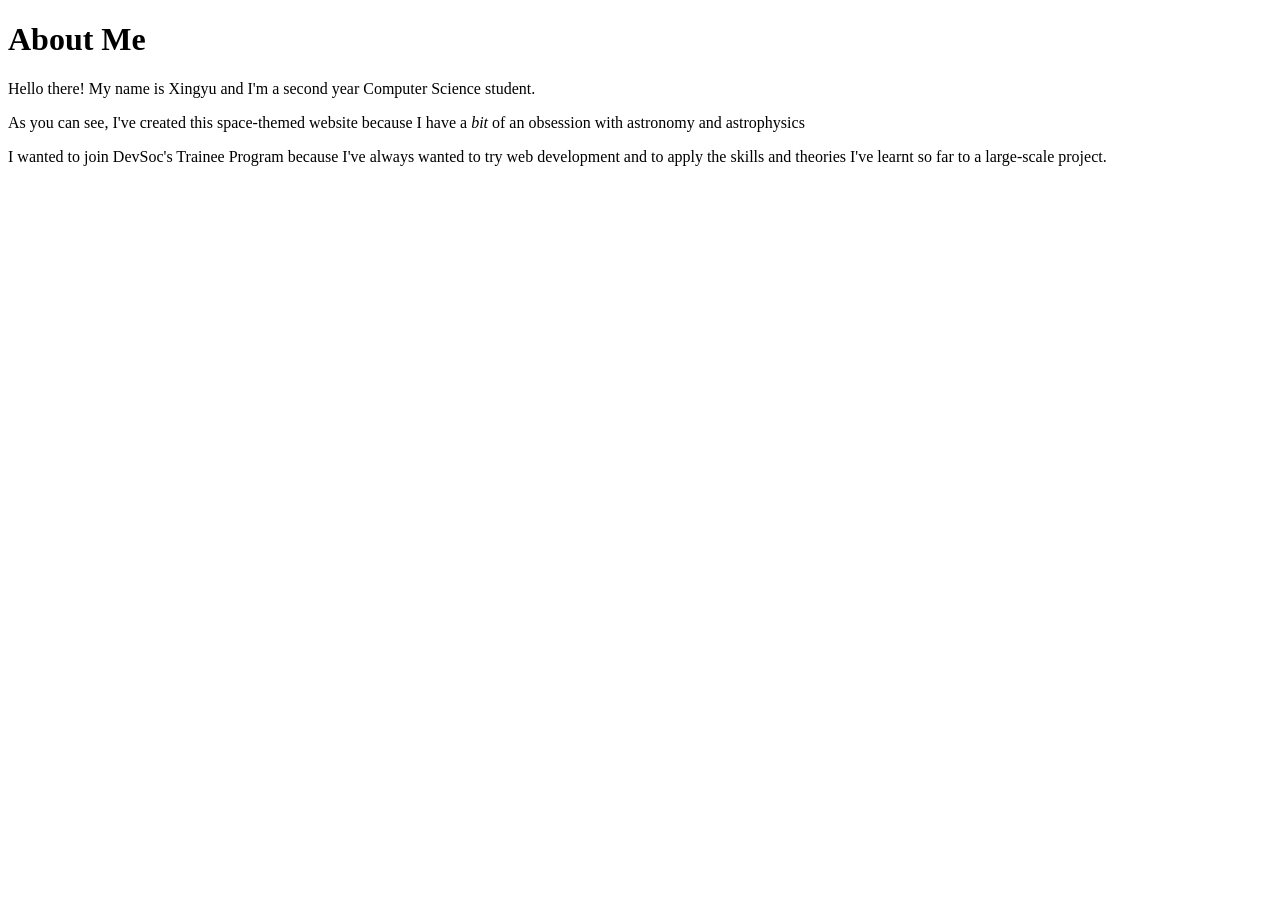
==== index.html @ b650365b "feat: implemented index html file" ====
<!DOCTYPE html>
<html lang="en">
<head>
    <meta charset="UTF-8">
    <meta name="viewport" content="width=device-width, initial-scale=1.0">
    <title>About Me</title>
</head>
<body>
    <h1>About Me</h1>
    <p>Hello there! My name is Xingyu and I'm a second year Computer Science student.</p>
    <p>As you can see, I've created this space-themed website because I have a <i>bit</i> of an obsession with astronomy and astrophysics</p>

    <p>I wanted to join DevSoc's Trainee Program because I've always wanted to try web development and to apply the skills and theories I've learnt so far to a large-scale project.</p>
</body>
</html>
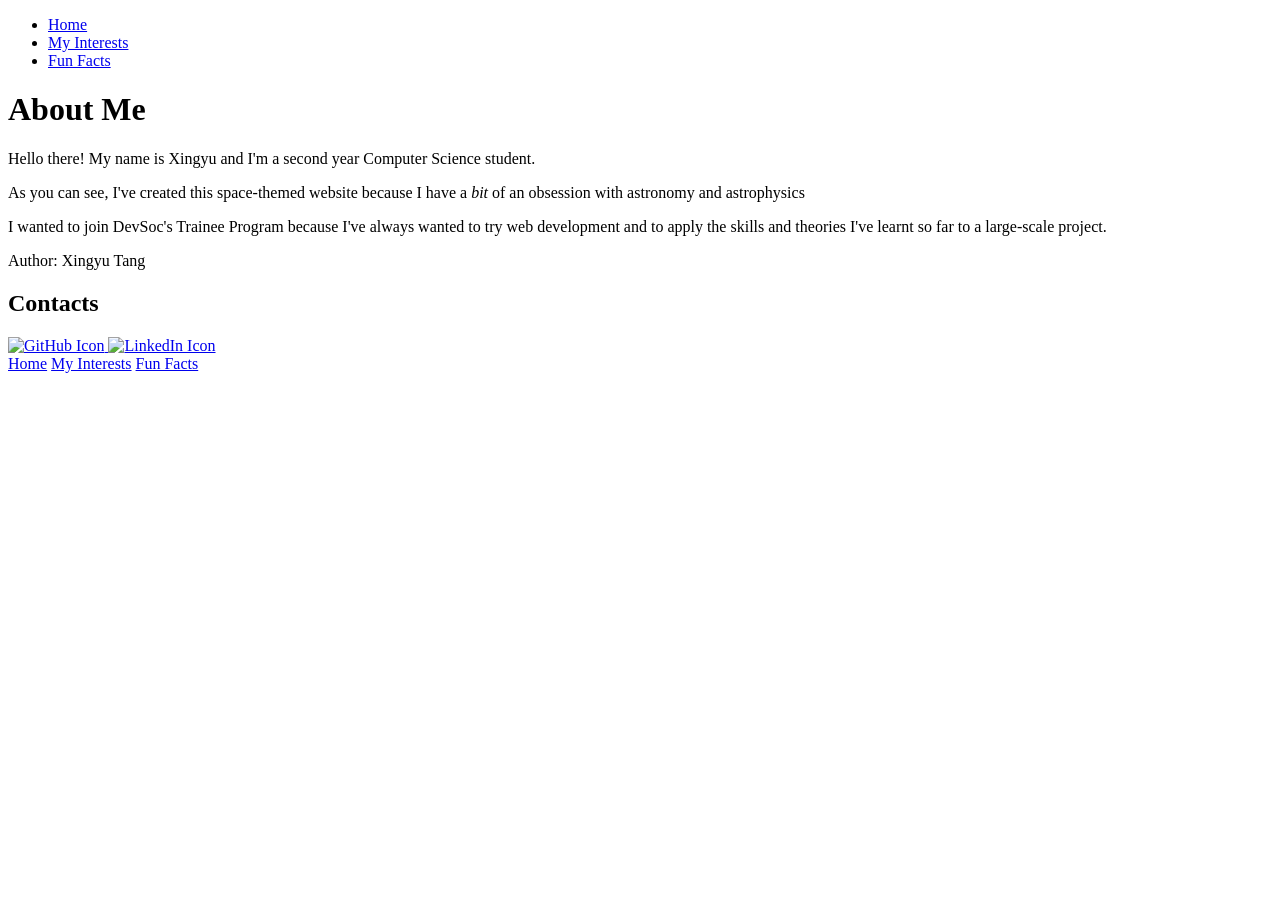
==== commit 2c23138f: "feat: implemented navbar and footer in HTML" ====
--- a/index.html
+++ b/index.html
@@ -6,10 +6,38 @@
     <title>About Me</title>
 </head>
 <body>
+    <nav aria-label="navbar">
+        <ul>
+            <li><a href="index.html" aria-current="page">Home</a></li>
+            <li><a href="interests.html">My Interests</a></li>
+            <li><a href="fun_facts.html">Fun Facts</a></li>
+        </ul>
+    </nav>
+
     <h1>About Me</h1>
+
     <p>Hello there! My name is Xingyu and I'm a second year Computer Science student.</p>
     <p>As you can see, I've created this space-themed website because I have a <i>bit</i> of an obsession with astronomy and astrophysics</p>
 
     <p>I wanted to join DevSoc's Trainee Program because I've always wanted to try web development and to apply the skills and theories I've learnt so far to a large-scale project.</p>
+
+    <footer>
+        <p>Author: Xingyu Tang</p>
+
+        <h2>Contacts</h2>
+        <a href="https://github.com/XingyuTang" target="_blank" rel="noopener noreferrer">
+            <img src="https://cdn.iconscout.com/icon/free/png-256/free-github-logo-icon-svg-download-png-8630395.png?f=webp" alt="GitHub Icon">
+        </a>
+
+        <a href="https://www.linkedin.com/in/xingyu-tang-265000395" target="_blank" rel="noopener noreferrer">
+            <img src="https://cdn-icons-png.flaticon.com/256/152/152815.png" alt="LinkedIn Icon">
+        </a>
+
+        <nav aria-label="footer nav">
+            <a href="index.html">Home</a>
+            <a href="interests.html">My Interests</a>
+            <a href="fun_facts.html">Fun Facts</a>
+        </nav>
+    </footer>
 </body>
 </html>
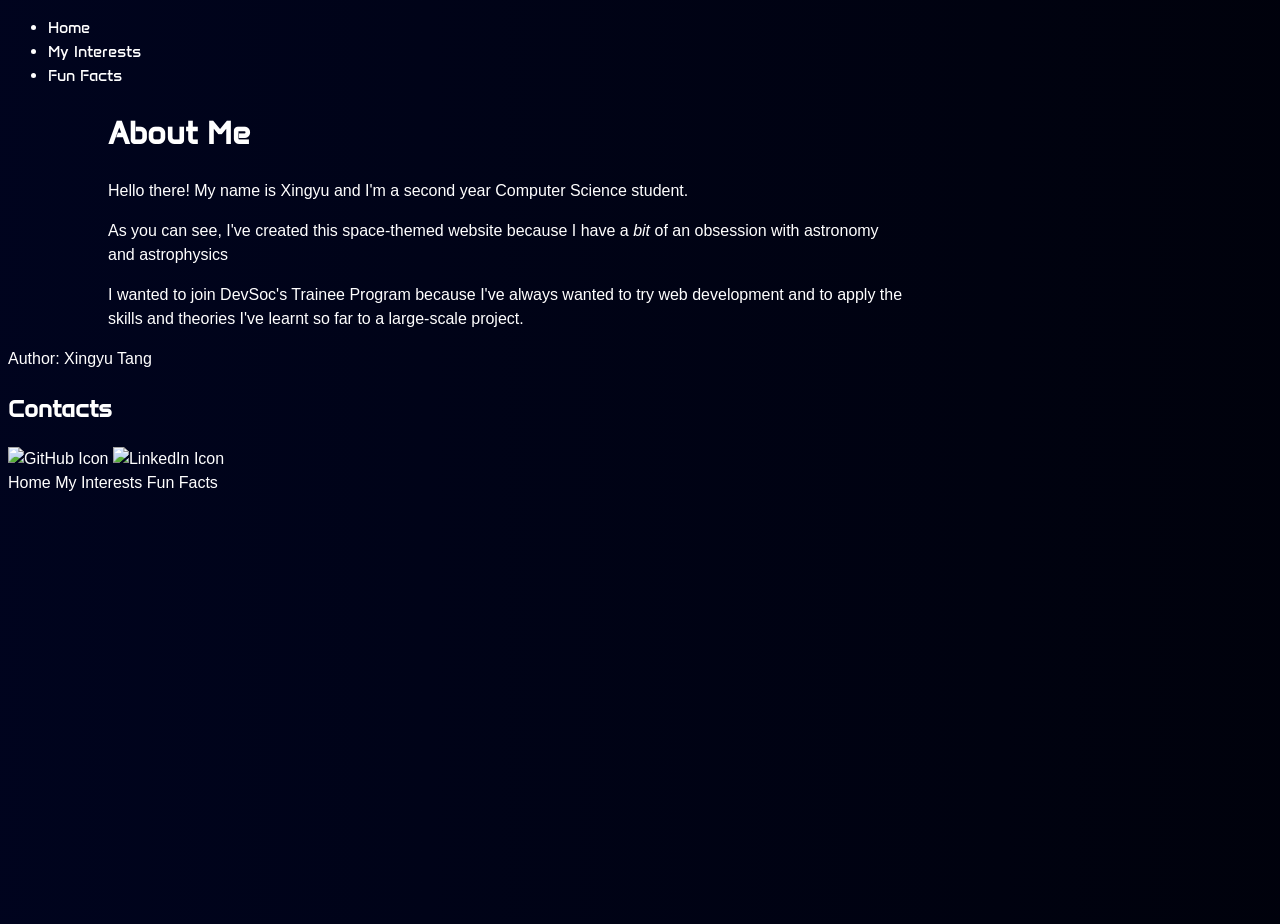
==== commit d2717451: "style: implemented basic global CSS styles" ====
--- a/index.html
+++ b/index.html
@@ -3,40 +3,49 @@
 <head>
     <meta charset="UTF-8">
     <meta name="viewport" content="width=device-width, initial-scale=1.0">
+
+    <link rel="stylesheet" href="style.css">
+
+    <link rel="preconnect" href="https://fonts.googleapis.com">
+    <link rel="preconnect" href="https://fonts.gstatic.com" crossorigin>
+    <link href="https://fonts.googleapis.com/css2?family=Anta&display=swap" rel="stylesheet">
+
     <title>About Me</title>
 </head>
 <body>
-    <nav aria-label="navbar">
+    <nav class="navbar" aria-label="navbar">
         <ul>
-            <li><a href="index.html" aria-current="page">Home</a></li>
-            <li><a href="interests.html">My Interests</a></li>
-            <li><a href="fun_facts.html">Fun Facts</a></li>
+            <li><a class="nav-link" href="index.html" aria-current="page">Home</a></li>
+            <li><a class="nav-link" href="interests.html">My Interests</a></li>
+            <li><a class="nav-link" href="fun-facts.html">Fun Facts</a></li>
         </ul>
     </nav>
 
-    <h1>About Me</h1>
+    <main>
+        <h1>About Me</h1>
 
-    <p>Hello there! My name is Xingyu and I'm a second year Computer Science student.</p>
-    <p>As you can see, I've created this space-themed website because I have a <i>bit</i> of an obsession with astronomy and astrophysics</p>
+        <p>Hello there! My name is Xingyu and I'm a second year Computer Science student.</p>
+        <p>As you can see, I've created this space-themed website because I have a <i>bit</i> of an obsession with astronomy and astrophysics</p>
 
-    <p>I wanted to join DevSoc's Trainee Program because I've always wanted to try web development and to apply the skills and theories I've learnt so far to a large-scale project.</p>
+        <p>I wanted to join DevSoc's Trainee Program because I've always wanted to try web development and to apply the skills and theories I've learnt so far to a large-scale project.</p>
+    </main>
 
     <footer>
         <p>Author: Xingyu Tang</p>
 
         <h2>Contacts</h2>
-        <a href="https://github.com/XingyuTang" target="_blank" rel="noopener noreferrer">
-            <img src="https://cdn.iconscout.com/icon/free/png-256/free-github-logo-icon-svg-download-png-8630395.png?f=webp" alt="GitHub Icon">
+        <a class="nav-link" href="https://github.com/XingyuTang" target="_blank" rel="noopener noreferrer">
+            <img src="https://uxwing.com/wp-content/themes/uxwing/download/brands-and-social-media/github-white-icon.png" alt="GitHub Icon">
         </a>
 
-        <a href="https://www.linkedin.com/in/xingyu-tang-265000395" target="_blank" rel="noopener noreferrer">
-            <img src="https://cdn-icons-png.flaticon.com/256/152/152815.png" alt="LinkedIn Icon">
+        <a class="nav-link" href="https://www.linkedin.com/in/xingyu-tang-265000395" target="_blank" rel="noopener noreferrer">
+            <img class="icon" src="https://www.iconpacks.net/icons/1/free-linkedin-icon-112-thumb.png" alt="LinkedIn Icon">
         </a>
 
-        <nav aria-label="footer nav">
-            <a href="index.html">Home</a>
-            <a href="interests.html">My Interests</a>
-            <a href="fun_facts.html">Fun Facts</a>
+        <nav aria-label="footer-nav">
+            <a class="nav-link" href="index.html">Home</a>
+            <a class="nav-link" href="interests.html">My Interests</a>
+            <a class="nav-link" href="fun-facts.html">Fun Facts</a>
         </nav>
     </footer>
 </body>
--- a/style.css
+++ b/style.css
@@ -0,0 +1,51 @@
+:root {
+	--text-colour: white;
+	--background-colour: black;
+
+	--heading-font: "Anta", sans-serif;
+	--body-font: Verdana, Geneva, Tahoma, sans-serif;
+}
+
+/* Global */
+
+* {
+	box-sizing: border-box;
+}
+
+body {
+	font-family: var(--body-font);
+  	color: var(--text-colour);
+	line-height: 1.5;
+	width: min(90%, 900px);
+	
+	background-image: 
+		linear-gradient(
+			to right,
+			rgba(0, 5, 40, 0.75), 
+			rgba(0, 5, 40, 0.3)
+		), 
+		url("https://cdn.mos.cms.futurecdn.net/q4ajDUnffbMhw6P8v87Aug.jpg");
+	background-repeat: no-repeat;
+	background-size: cover;
+	background-position: 25% 50%;
+	background-color: var(--background-colour);
+
+	min-height: 100vh;
+	min-height: 100dvh;
+}
+
+main {
+	margin-left: 100px;
+}
+
+h1, h2, h3, h4, h5, h6, .navbar {
+  	font-family: var(--heading-font);
+}
+
+a {
+	color: inherit
+}
+
+.nav-link {
+	text-decoration: none;
+}
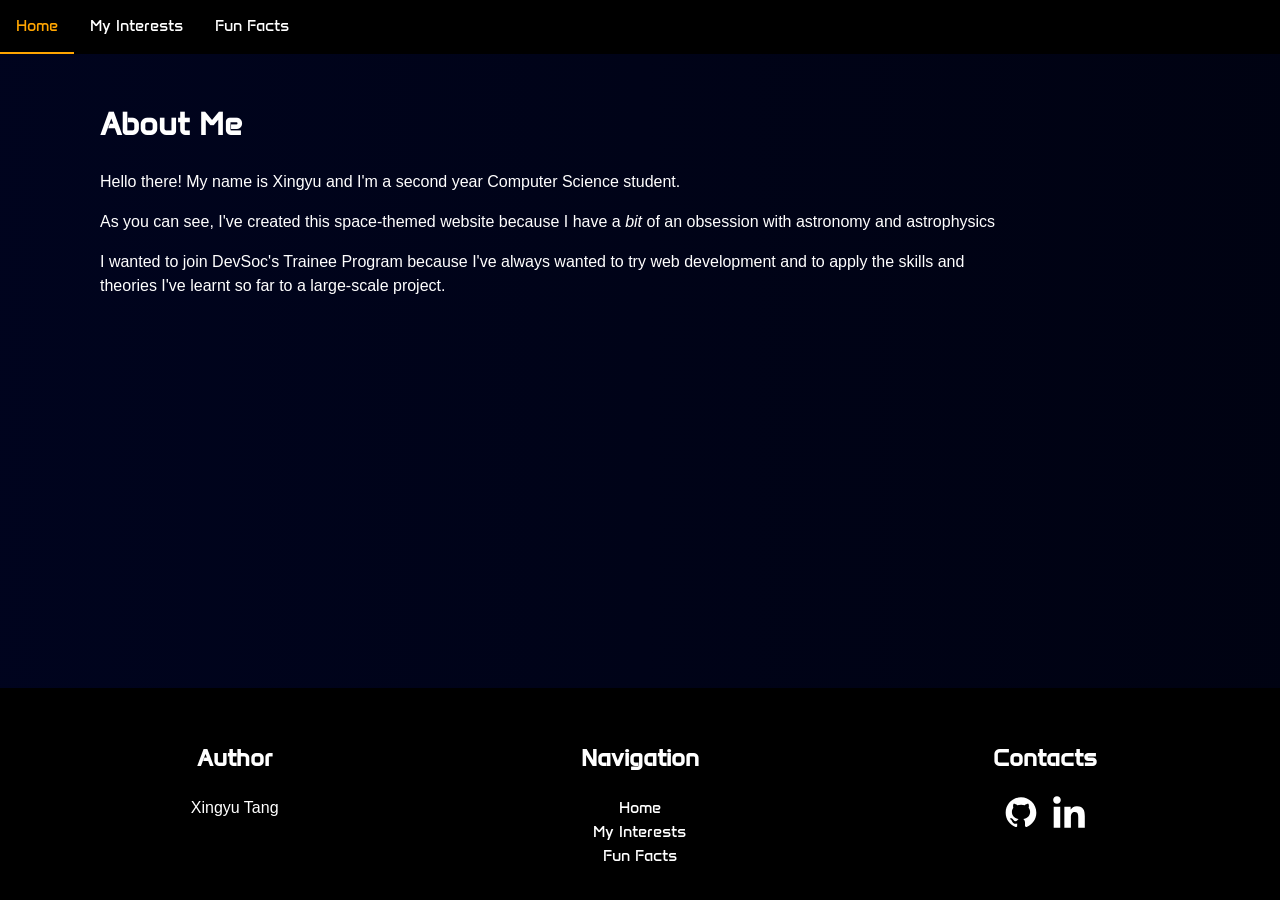
==== commit c2517d3c: "style: completed styling for footer" ====
--- a/index.html
+++ b/index.html
@@ -31,22 +31,43 @@
     </main>
 
     <footer>
-        <p>Author: Xingyu Tang</p>
+        <div class="footer-section">
+            <h2>Author</h2>
+            <p>Xingyu Tang</p>
+        </div>
 
-        <h2>Contacts</h2>
-        <a class="nav-link" href="https://github.com/XingyuTang" target="_blank" rel="noopener noreferrer">
-            <img src="https://uxwing.com/wp-content/themes/uxwing/download/brands-and-social-media/github-white-icon.png" alt="GitHub Icon">
-        </a>
+        <div class="footer-section">
+            <h2>Navigation</h2>
 
-        <a class="nav-link" href="https://www.linkedin.com/in/xingyu-tang-265000395" target="_blank" rel="noopener noreferrer">
-            <img class="icon" src="https://www.iconpacks.net/icons/1/free-linkedin-icon-112-thumb.png" alt="LinkedIn Icon">
-        </a>
+            <nav class="footer-nav" aria-label="footer-nav">
+                <ul>
+                    <li><a class="nav-link" href="index.html" aria-current="page">Home</a></li>
+                    <li><a class="nav-link" href="interests.html">My Interests</a></li>
+                    <li><a class="nav-link" href="fun-facts.html">Fun Facts</a></li>
+                </ul>
+            </nav>
+        </div>
 
-        <nav aria-label="footer-nav">
-            <a class="nav-link" href="index.html">Home</a>
-            <a class="nav-link" href="interests.html">My Interests</a>
-            <a class="nav-link" href="fun-facts.html">Fun Facts</a>
-        </nav>
+        <div class="footer-section">
+            <h2>Contacts</h2>
+
+            <div class="icons">
+                <a href="https://github.com/XingyuTang" target="_blank" rel="noopener noreferrer">
+                    <svg class="icon" xmlns="http://www.w3.org/2000/svg" width="32" height="32" viewBox="0 0 24 24">
+                        <path d="M10.226 17.284c-2.965-.36-5.054-2.493-5.054-5.256 0-1.123.404-2.336 1.078-3.144-.292-.741-.247-2.314.09-2.965.898-.112 2.111.36 2.83 1.01.853-.269 1.752-.404 2.853-.404 1.1 0 1.999.135 2.807.382.696-.629 1.932-1.1 2.83-.988.315.606.36 2.179.067 2.942.72.854 1.101 2 1.101 3.167 0 2.763-2.089 4.852-5.098 5.234.763.494 1.28 1.572 1.28 2.807v2.336c0 .674.561 1.056 1.235.786 4.066-1.55 7.255-5.615 7.255-10.646C23.5 6.188 18.334 1 11.978 1 5.62 1 .5 6.188.5 12.545c0 4.986 3.167 9.12 7.435 10.669.606.225 1.19-.18 1.19-.786V20.63a2.9 2.9 0 0 1-1.078.224c-1.483 0-2.359-.808-2.987-2.313-.247-.607-.517-.966-1.034-1.033-.27-.023-.359-.135-.359-.27 0-.27.45-.471.898-.471.652 0 1.213.404 1.797 1.235.45.651.921.943 1.483.943.561 0 .92-.202 1.437-.719.382-.381.674-.718.944-.943"/>
+                    </svg>
+                </a>
+
+                <a href="https://www.linkedin.com/in/xingyu-tang-265000395" target="_blank" rel="noopener noreferrer">
+                    <svg class="icon" xmlns="http://www.w3.org/2000/svg" xmlns:xlink="http://www.w3.org/1999/xlink" version="1.1" width="256" height="256" viewBox="0 0 256 256" xml:space="preserve">
+                        <g transform="translate(1.4065934065934016 1.4065934065934016) scale(2.81 2.81)">
+                            <path d="M 1.48 29.91 h 18.657 v 60.01 H 1.48 V 29.91 z M 10.809 0.08 c 5.963 0 10.809 4.846 10.809 10.819 c 0 5.967 -4.846 10.813 -10.809 10.813 C 4.832 21.712 0 16.866 0 10.899 C 0 4.926 4.832 0.08 10.809 0.08" transform=" matrix(1 0 0 1 0 0) "/>
+                            <path d="M 31.835 29.91 h 17.89 v 8.206 h 0.255 c 2.49 -4.72 8.576 -9.692 17.647 -9.692 C 86.514 28.424 90 40.849 90 57.007 V 89.92 H 71.357 V 60.737 c 0 -6.961 -0.121 -15.912 -9.692 -15.912 c -9.706 0 -11.187 7.587 -11.187 15.412 V 89.92 H 31.835 V 29.91 z" transform=" matrix(1 0 0 1 0 0) "/>
+                        </g>
+                    </svg>
+                </a>
+            </div>
+        </div>
     </footer>
 </body>
 </html>
--- a/style.css
+++ b/style.css
@@ -4,19 +4,24 @@
 
 	--heading-font: "Anta", sans-serif;
 	--body-font: Verdana, Geneva, Tahoma, sans-serif;
+
+	--accent-colour: orange;
 }
 
 /* Global */
-
 * {
 	box-sizing: border-box;
+}
+
+html, body {
+	margin: 0px;
+	padding: 0px;
 }
 
 body {
 	font-family: var(--body-font);
   	color: var(--text-colour);
 	line-height: 1.5;
-	width: min(90%, 900px);
 	
 	background-image: 
 		linear-gradient(
@@ -26,16 +31,22 @@
 		), 
 		url("https://cdn.mos.cms.futurecdn.net/q4ajDUnffbMhw6P8v87Aug.jpg");
 	background-repeat: no-repeat;
-	background-size: cover;
-	background-position: 25% 50%;
+	background-size: 150%;
+	background-position-y: 20%;
 	background-color: var(--background-colour);
 
 	min-height: 100vh;
 	min-height: 100dvh;
+
+	display: flex;
+	flex-direction: column;
 }
 
 main {
 	margin-left: 100px;
+	margin-top: 25px;
+	width: min(90%, 900px);
+	flex: 1;
 }
 
 h1, h2, h3, h4, h5, h6, .navbar {
@@ -46,6 +57,84 @@
 	color: inherit
 }
 
+/* Nav - applies to both navbar and footer */
 .nav-link {
 	text-decoration: none;
+}
+
+nav ul {
+	list-style-type: none;
+	padding: 0;
+	margin: 0;
+}
+
+/* Navbar */
+.navbar {
+	width: 100%;
+}
+
+.navbar ul {
+	list-style-type: none;
+
+	margin: 0px;
+	padding: 0px;
+
+	background-color: var(--background-colour);
+
+	display: flex;
+}
+
+.navbar a {
+	display: block;
+	padding: 14px 16px;
+	text-decoration: none;
+}
+
+.navbar a:hover {
+  	background-color: #333333;
+}
+
+.navbar a[aria-current = "page"] {
+    color: var(--accent-colour);
+    border-bottom: 2px solid var(--accent-colour);
+}
+
+/* Footer */
+footer {
+	display: grid;
+	grid-template-columns: repeat(3, 1fr);
+	padding: 2rem;
+	background-color: var(--background-colour);
+}
+
+.footer-section {
+	text-align: center;
+}
+
+.icon {
+    fill: white;
+	width: 32px;
+	height: 32px;
+}
+
+.icons {
+	display: flex;
+	justify-content: center;
+	gap: 1rem;
+}
+
+.footer-nav a {
+	font-family: var(--heading-font);
+}
+
+.footer-nav a:hover{
+  	color: var(--accent-colour);
+}
+
+.icon:hover {
+	fill: var(--accent-colour);
+}
+
+.navbar .nav-link, .icon {
+	display: block;
 }
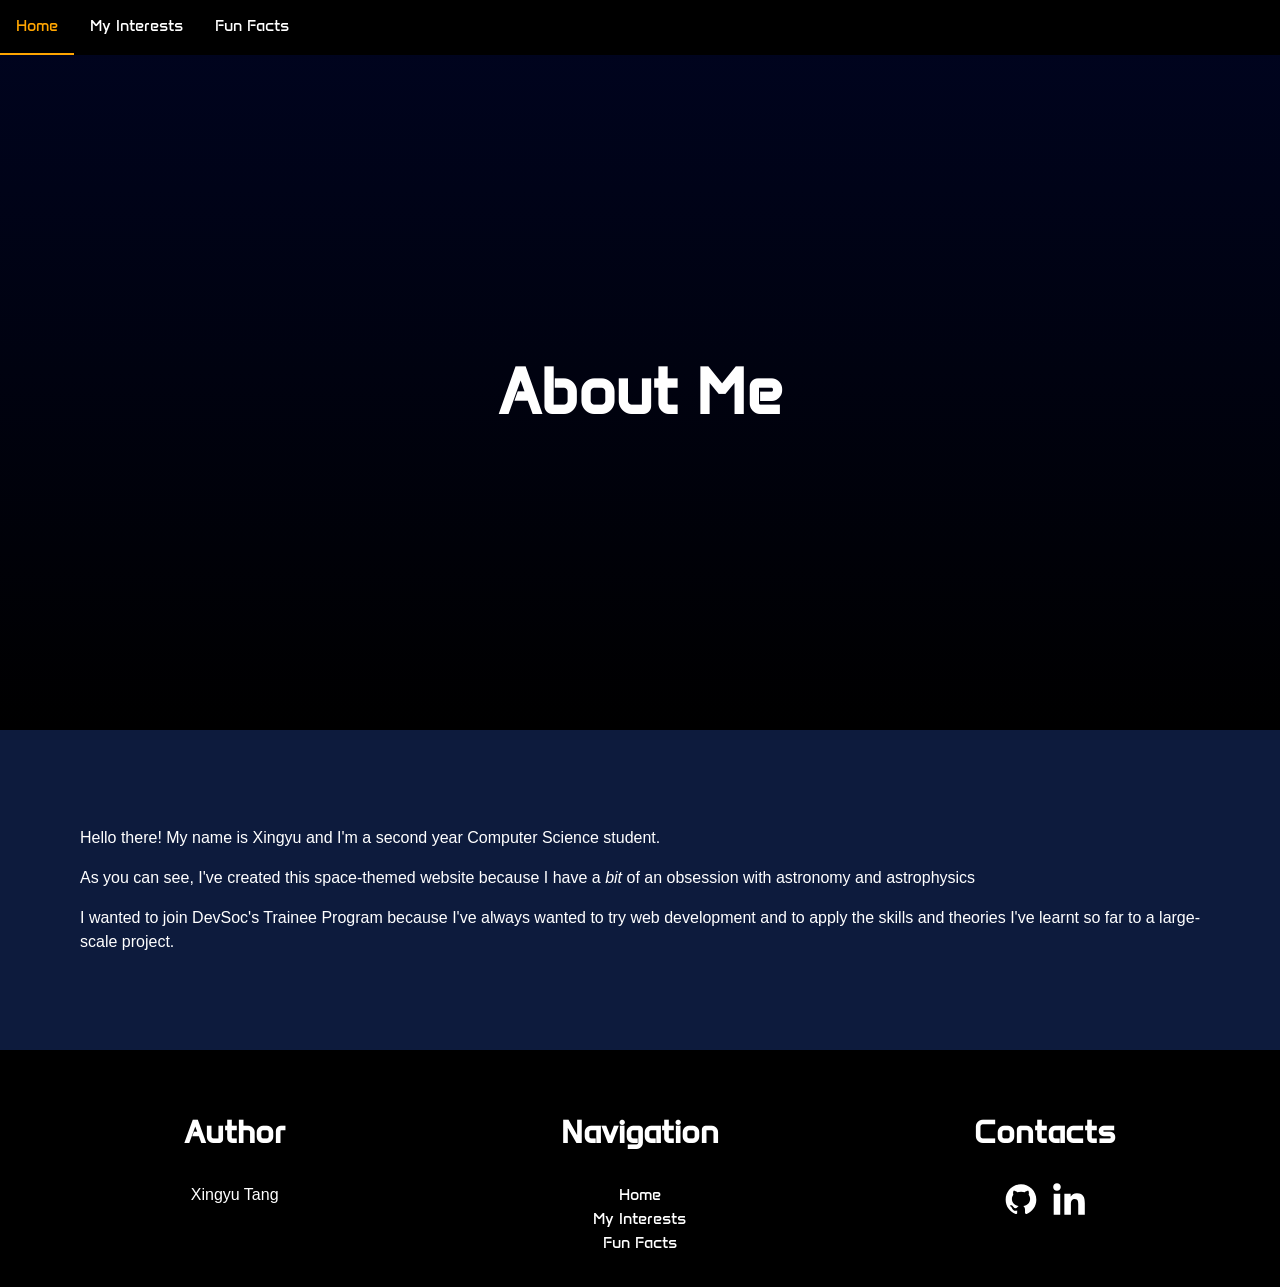
==== commit b6cf6693: "style: updated favicon for all web pages" ====
--- a/index.html
+++ b/index.html
@@ -11,6 +11,7 @@
     <link href="https://fonts.googleapis.com/css2?family=Anta&display=swap" rel="stylesheet">
 
     <title>About Me</title>
+    <link rel="icon" href="favicon.png" type="image/png">
 </head>
 <body>
     <nav class="navbar" aria-label="navbar">
@@ -22,12 +23,16 @@
     </nav>
 
     <main>
-        <h1>About Me</h1>
+        <section class="hero">
+            <h1>About Me</h1>
+        </section>
 
-        <p>Hello there! My name is Xingyu and I'm a second year Computer Science student.</p>
-        <p>As you can see, I've created this space-themed website because I have a <i>bit</i> of an obsession with astronomy and astrophysics</p>
+        <section class="content">
+            <p>Hello there! My name is Xingyu and I'm a second year Computer Science student.</p>
+            <p>As you can see, I've created this space-themed website because I have a <i>bit</i> of an obsession with astronomy and astrophysics</p>
 
-        <p>I wanted to join DevSoc's Trainee Program because I've always wanted to try web development and to apply the skills and theories I've learnt so far to a large-scale project.</p>
+            <p>I wanted to join DevSoc's Trainee Program because I've always wanted to try web development and to apply the skills and theories I've learnt so far to a large-scale project.</p>
+        </section>
     </main>
 
     <footer>
--- a/style.css
+++ b/style.css
@@ -1,11 +1,12 @@
 :root {
-	--text-colour: white;
+	--default-colour: white;
 	--background-colour: black;
+	--content-background-colour: #0D1B3D;
+	--accent-colour: orange;
+	--navbar-hover-colour: #333333;
 
 	--heading-font: "Anta", sans-serif;
 	--body-font: Verdana, Geneva, Tahoma, sans-serif;
-
-	--accent-colour: orange;
 }
 
 /* Global */
@@ -20,41 +21,77 @@
 
 body {
 	font-family: var(--body-font);
-  	color: var(--text-colour);
+  	color: var(--default-colour);
 	line-height: 1.5;
-	
+
+	background-color: var(--background-colour);
+}
+
+main {
+	flex: 1;
+}
+
+.hero {
 	background-image: 
 		linear-gradient(
-			to right,
 			rgba(0, 5, 40, 0.75), 
-			rgba(0, 5, 40, 0.3)
+			rgba(0, 5, 40, 0)
 		), 
 		url("https://cdn.mos.cms.futurecdn.net/q4ajDUnffbMhw6P8v87Aug.jpg");
 	background-repeat: no-repeat;
-	background-size: 150%;
-	background-position-y: 20%;
-	background-color: var(--background-colour);
+	background-size: cover;
 
-	min-height: 100vh;
-	min-height: 100dvh;
+	min-height: 75vh;
+	min-height: 75dvh;
 
 	display: flex;
 	flex-direction: column;
+	justify-content: center;
+	align-items: center;
+
+	text-align: center;
 }
 
-main {
-	margin-left: 100px;
-	margin-top: 25px;
-	width: min(90%, 900px);
-	flex: 1;
+.content {
+	padding: 5rem;
+	background-color: var(--content-background-colour);
 }
 
 h1, h2, h3, h4, h5, h6, .navbar {
   	font-family: var(--heading-font);
 }
 
+h1 {
+	font-size: 4rem;
+}
+
+h2 {
+	font-size: 2rem;
+}
+
+/* Content */
+.content h2 {
+	margin: 0;
+	padding: 0;
+}
+
 a {
 	color: inherit
+}
+
+.content-section {
+	padding-bottom: 3rem;
+}
+
+img {
+	display: block;
+
+	width: 50%;
+	max-width: 100%;
+	height: auto;
+
+	margin: auto;
+	margin-top: 5rem;
 }
 
 /* Nav - applies to both navbar and footer */
@@ -76,8 +113,8 @@
 .navbar ul {
 	list-style-type: none;
 
-	margin: 0px;
-	padding: 0px;
+	margin: 0;
+	padding: 0;
 
 	background-color: var(--background-colour);
 
@@ -86,12 +123,12 @@
 
 .navbar a {
 	display: block;
-	padding: 14px 16px;
+	padding: 0.9rem 1rem;
 	text-decoration: none;
 }
 
 .navbar a:hover {
-  	background-color: #333333;
+  	background-color: var(--navbar-hover-colour);
 }
 
 .navbar a[aria-current = "page"] {
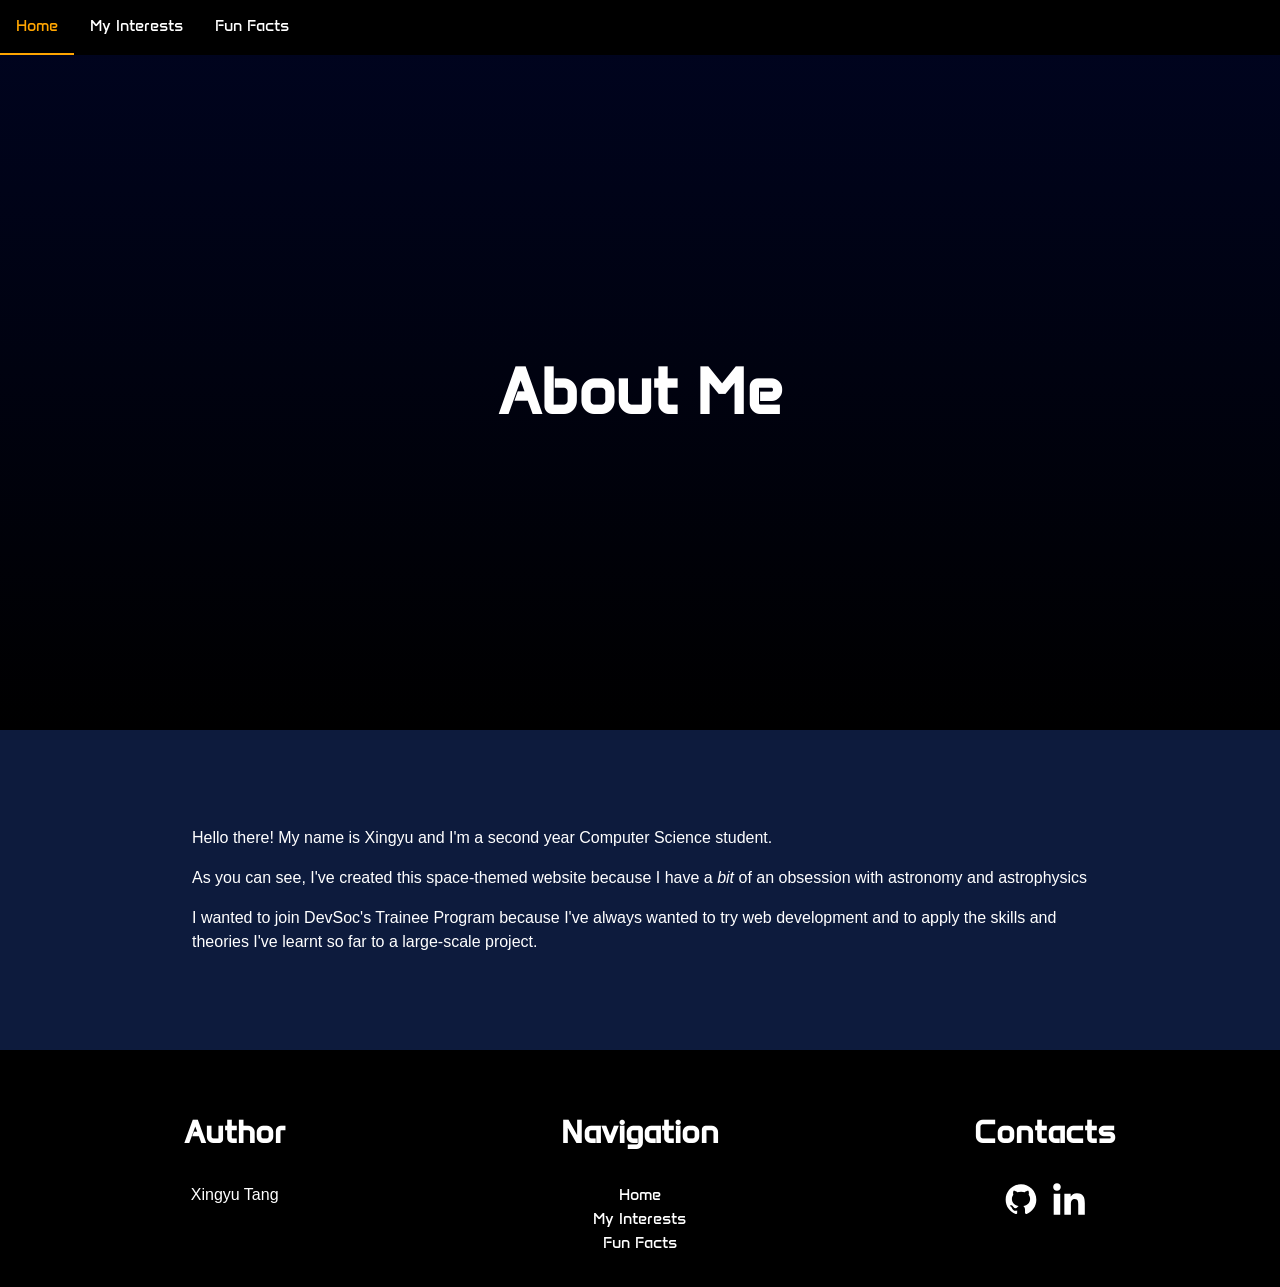
==== commit 721df5b7: "style: implemented final style changes to web pages" ====
--- a/index.html
+++ b/index.html
@@ -1,78 +1,103 @@
-<!DOCTYPE html>
+<!doctype html>
 <html lang="en">
-<head>
-    <meta charset="UTF-8">
-    <meta name="viewport" content="width=device-width, initial-scale=1.0">
+  <head>
+    <meta charset="UTF-8" />
+    <meta name="viewport" content="width=device-width, initial-scale=1.0" />
 
-    <link rel="stylesheet" href="style.css">
+    <link rel="stylesheet" href="style.css" />
 
-    <link rel="preconnect" href="https://fonts.googleapis.com">
-    <link rel="preconnect" href="https://fonts.gstatic.com" crossorigin>
-    <link href="https://fonts.googleapis.com/css2?family=Anta&display=swap" rel="stylesheet">
+    <link rel="preconnect" href="https://fonts.googleapis.com" />
+    <link rel="preconnect" href="https://fonts.gstatic.com" crossorigin />
+    <link href="https://fonts.googleapis.com/css2?family=Anta&display=swap" rel="stylesheet" />
 
     <title>About Me</title>
-    <link rel="icon" href="favicon.png" type="image/png">
-</head>
-<body>
+    <link rel="icon" href="favicon.png" type="image/png" />
+  </head>
+  <body>
     <nav class="navbar" aria-label="navbar">
-        <ul>
+      <ul>
+        <li><a class="nav-link" href="index.html" aria-current="page">Home</a></li>
+        <li><a class="nav-link" href="interests.html">My Interests</a></li>
+        <li><a class="nav-link" href="fun-facts.html">Fun Facts</a></li>
+      </ul>
+    </nav>
+
+    <main>
+      <section class="hero">
+        <h1>About Me</h1>
+      </section>
+
+      <section class="content">
+        <div class="content-section">
+          <p>Hello there! My name is Xingyu and I'm a second year Computer Science student.</p>
+          <p>
+            As you can see, I've created this space-themed website because I have a <i>bit</i> of an obsession with
+            astronomy and astrophysics
+          </p>
+
+          <p>
+            I wanted to join DevSoc's Trainee Program because I've always wanted to try web development and to apply the
+            skills and theories I've learnt so far to a large-scale project.
+          </p>
+        </div>
+      </section>
+    </main>
+
+    <footer>
+      <div class="footer-section">
+        <h2>Author</h2>
+        <p>Xingyu Tang</p>
+      </div>
+
+      <div class="footer-section">
+        <h2>Navigation</h2>
+
+        <nav class="footer-nav" aria-label="footer-nav">
+          <ul>
             <li><a class="nav-link" href="index.html" aria-current="page">Home</a></li>
             <li><a class="nav-link" href="interests.html">My Interests</a></li>
             <li><a class="nav-link" href="fun-facts.html">Fun Facts</a></li>
-        </ul>
-    </nav>
+          </ul>
+        </nav>
+      </div>
 
-    <main>
-        <section class="hero">
-            <h1>About Me</h1>
-        </section>
+      <div class="footer-section">
+        <h2>Contacts</h2>
 
-        <section class="content">
-            <p>Hello there! My name is Xingyu and I'm a second year Computer Science student.</p>
-            <p>As you can see, I've created this space-themed website because I have a <i>bit</i> of an obsession with astronomy and astrophysics</p>
+        <div class="icons">
+          <a href="https://github.com/XingyuTang" target="_blank" rel="noopener noreferrer">
+            <svg class="icon" xmlns="http://www.w3.org/2000/svg" width="32" height="32" viewBox="0 0 24 24">
+              <path
+                d="M10.226 17.284c-2.965-.36-5.054-2.493-5.054-5.256 0-1.123.404-2.336 1.078-3.144-.292-.741-.247-2.314.09-2.965.898-.112 2.111.36 2.83 1.01.853-.269 1.752-.404 2.853-.404 1.1 0 1.999.135 2.807.382.696-.629 1.932-1.1 2.83-.988.315.606.36 2.179.067 2.942.72.854 1.101 2 1.101 3.167 0 2.763-2.089 4.852-5.098 5.234.763.494 1.28 1.572 1.28 2.807v2.336c0 .674.561 1.056 1.235.786 4.066-1.55 7.255-5.615 7.255-10.646C23.5 6.188 18.334 1 11.978 1 5.62 1 .5 6.188.5 12.545c0 4.986 3.167 9.12 7.435 10.669.606.225 1.19-.18 1.19-.786V20.63a2.9 2.9 0 0 1-1.078.224c-1.483 0-2.359-.808-2.987-2.313-.247-.607-.517-.966-1.034-1.033-.27-.023-.359-.135-.359-.27 0-.27.45-.471.898-.471.652 0 1.213.404 1.797 1.235.45.651.921.943 1.483.943.561 0 .92-.202 1.437-.719.382-.381.674-.718.944-.943"
+              />
+            </svg>
+          </a>
 
-            <p>I wanted to join DevSoc's Trainee Program because I've always wanted to try web development and to apply the skills and theories I've learnt so far to a large-scale project.</p>
-        </section>
-    </main>
-
-    <footer>
-        <div class="footer-section">
-            <h2>Author</h2>
-            <p>Xingyu Tang</p>
+          <a href="https://www.linkedin.com/in/xingyu-tang-265000395" target="_blank" rel="noopener noreferrer">
+            <svg
+              class="icon"
+              xmlns="http://www.w3.org/2000/svg"
+              xmlns:xlink="http://www.w3.org/1999/xlink"
+              version="1.1"
+              width="256"
+              height="256"
+              viewBox="0 0 256 256"
+              xml:space="preserve"
+            >
+              <g transform="translate(1.4065934065934016 1.4065934065934016) scale(2.81 2.81)">
+                <path
+                  d="M 1.48 29.91 h 18.657 v 60.01 H 1.48 V 29.91 z M 10.809 0.08 c 5.963 0 10.809 4.846 10.809 10.819 c 0 5.967 -4.846 10.813 -10.809 10.813 C 4.832 21.712 0 16.866 0 10.899 C 0 4.926 4.832 0.08 10.809 0.08"
+                  transform=" matrix(1 0 0 1 0 0) "
+                />
+                <path
+                  d="M 31.835 29.91 h 17.89 v 8.206 h 0.255 c 2.49 -4.72 8.576 -9.692 17.647 -9.692 C 86.514 28.424 90 40.849 90 57.007 V 89.92 H 71.357 V 60.737 c 0 -6.961 -0.121 -15.912 -9.692 -15.912 c -9.706 0 -11.187 7.587 -11.187 15.412 V 89.92 H 31.835 V 29.91 z"
+                  transform=" matrix(1 0 0 1 0 0) "
+                />
+              </g>
+            </svg>
+          </a>
         </div>
-
-        <div class="footer-section">
-            <h2>Navigation</h2>
-
-            <nav class="footer-nav" aria-label="footer-nav">
-                <ul>
-                    <li><a class="nav-link" href="index.html" aria-current="page">Home</a></li>
-                    <li><a class="nav-link" href="interests.html">My Interests</a></li>
-                    <li><a class="nav-link" href="fun-facts.html">Fun Facts</a></li>
-                </ul>
-            </nav>
-        </div>
-
-        <div class="footer-section">
-            <h2>Contacts</h2>
-
-            <div class="icons">
-                <a href="https://github.com/XingyuTang" target="_blank" rel="noopener noreferrer">
-                    <svg class="icon" xmlns="http://www.w3.org/2000/svg" width="32" height="32" viewBox="0 0 24 24">
-                        <path d="M10.226 17.284c-2.965-.36-5.054-2.493-5.054-5.256 0-1.123.404-2.336 1.078-3.144-.292-.741-.247-2.314.09-2.965.898-.112 2.111.36 2.83 1.01.853-.269 1.752-.404 2.853-.404 1.1 0 1.999.135 2.807.382.696-.629 1.932-1.1 2.83-.988.315.606.36 2.179.067 2.942.72.854 1.101 2 1.101 3.167 0 2.763-2.089 4.852-5.098 5.234.763.494 1.28 1.572 1.28 2.807v2.336c0 .674.561 1.056 1.235.786 4.066-1.55 7.255-5.615 7.255-10.646C23.5 6.188 18.334 1 11.978 1 5.62 1 .5 6.188.5 12.545c0 4.986 3.167 9.12 7.435 10.669.606.225 1.19-.18 1.19-.786V20.63a2.9 2.9 0 0 1-1.078.224c-1.483 0-2.359-.808-2.987-2.313-.247-.607-.517-.966-1.034-1.033-.27-.023-.359-.135-.359-.27 0-.27.45-.471.898-.471.652 0 1.213.404 1.797 1.235.45.651.921.943 1.483.943.561 0 .92-.202 1.437-.719.382-.381.674-.718.944-.943"/>
-                    </svg>
-                </a>
-
-                <a href="https://www.linkedin.com/in/xingyu-tang-265000395" target="_blank" rel="noopener noreferrer">
-                    <svg class="icon" xmlns="http://www.w3.org/2000/svg" xmlns:xlink="http://www.w3.org/1999/xlink" version="1.1" width="256" height="256" viewBox="0 0 256 256" xml:space="preserve">
-                        <g transform="translate(1.4065934065934016 1.4065934065934016) scale(2.81 2.81)">
-                            <path d="M 1.48 29.91 h 18.657 v 60.01 H 1.48 V 29.91 z M 10.809 0.08 c 5.963 0 10.809 4.846 10.809 10.819 c 0 5.967 -4.846 10.813 -10.809 10.813 C 4.832 21.712 0 16.866 0 10.899 C 0 4.926 4.832 0.08 10.809 0.08" transform=" matrix(1 0 0 1 0 0) "/>
-                            <path d="M 31.835 29.91 h 17.89 v 8.206 h 0.255 c 2.49 -4.72 8.576 -9.692 17.647 -9.692 C 86.514 28.424 90 40.849 90 57.007 V 89.92 H 71.357 V 60.737 c 0 -6.961 -0.121 -15.912 -9.692 -15.912 c -9.706 0 -11.187 7.587 -11.187 15.412 V 89.92 H 31.835 V 29.91 z" transform=" matrix(1 0 0 1 0 0) "/>
-                        </g>
-                    </svg>
-                </a>
-            </div>
-        </div>
+      </div>
     </footer>
-</body>
-</html>+  </body>
+</html>
--- a/style.css
+++ b/style.css
@@ -1,7 +1,8 @@
 :root {
 	--default-colour: white;
-	--background-colour: black;
-	--content-background-colour: #0D1B3D;
+	--nav-colour: black;
+	--dark-background-colour: #0D1B3D;
+	--light-background-colour: #092049;
 	--accent-colour: orange;
 	--navbar-hover-colour: #333333;
 
@@ -24,7 +25,7 @@
   	color: var(--default-colour);
 	line-height: 1.5;
 
-	background-color: var(--background-colour);
+	background-color: var(--nav-colour);
 }
 
 main {
@@ -52,9 +53,9 @@
 	text-align: center;
 }
 
-.content {
+.content, .section, .section-reverse {
 	padding: 5rem;
-	background-color: var(--content-background-colour);
+	background-color: var(--dark-background-colour);
 }
 
 h1, h2, h3, h4, h5, h6, .navbar {
@@ -79,8 +80,54 @@
 	color: inherit
 }
 
-.content-section {
-	padding-bottom: 3rem;
+.content-section, .content-subsection {
+	padding-bottom: 0rem;
+	width: 80%;
+	margin-inline: auto;
+}
+
+.section {
+	background-color: var(--dark-background-colour);
+}
+
+.section-reverse {
+	background-color: var(--light-background-colour);
+}
+
+.content-subsection {
+	display: grid;
+	grid-template-columns: 1fr 1fr;
+	gap: 4rem;
+	margin-inline: auto;
+	align-items: center;
+}
+
+.content-subsection img {
+	object-fit: cover;
+	aspect-ratio: 4/3;
+	width: 80%;
+	margin: 0;
+}
+
+.section img {
+	grid-column: 1;
+	grid-row: 1;
+}
+
+.section .content-text {
+	grid-column: 2;
+	grid-row: 1;
+}
+
+.section-reverse img {
+	grid-column: 2;
+	grid-row: 1;
+	margin-left: auto;
+}
+
+.section-reverse .content-text {
+	grid-column: 1;
+	grid-row: 1;
 }
 
 img {
@@ -116,7 +163,7 @@
 	margin: 0;
 	padding: 0;
 
-	background-color: var(--background-colour);
+	background-color: var(--nav-colour);
 
 	display: flex;
 }
@@ -141,7 +188,7 @@
 	display: grid;
 	grid-template-columns: repeat(3, 1fr);
 	padding: 2rem;
-	background-color: var(--background-colour);
+	background-color: var(--nav-colour);
 }
 
 .footer-section {
